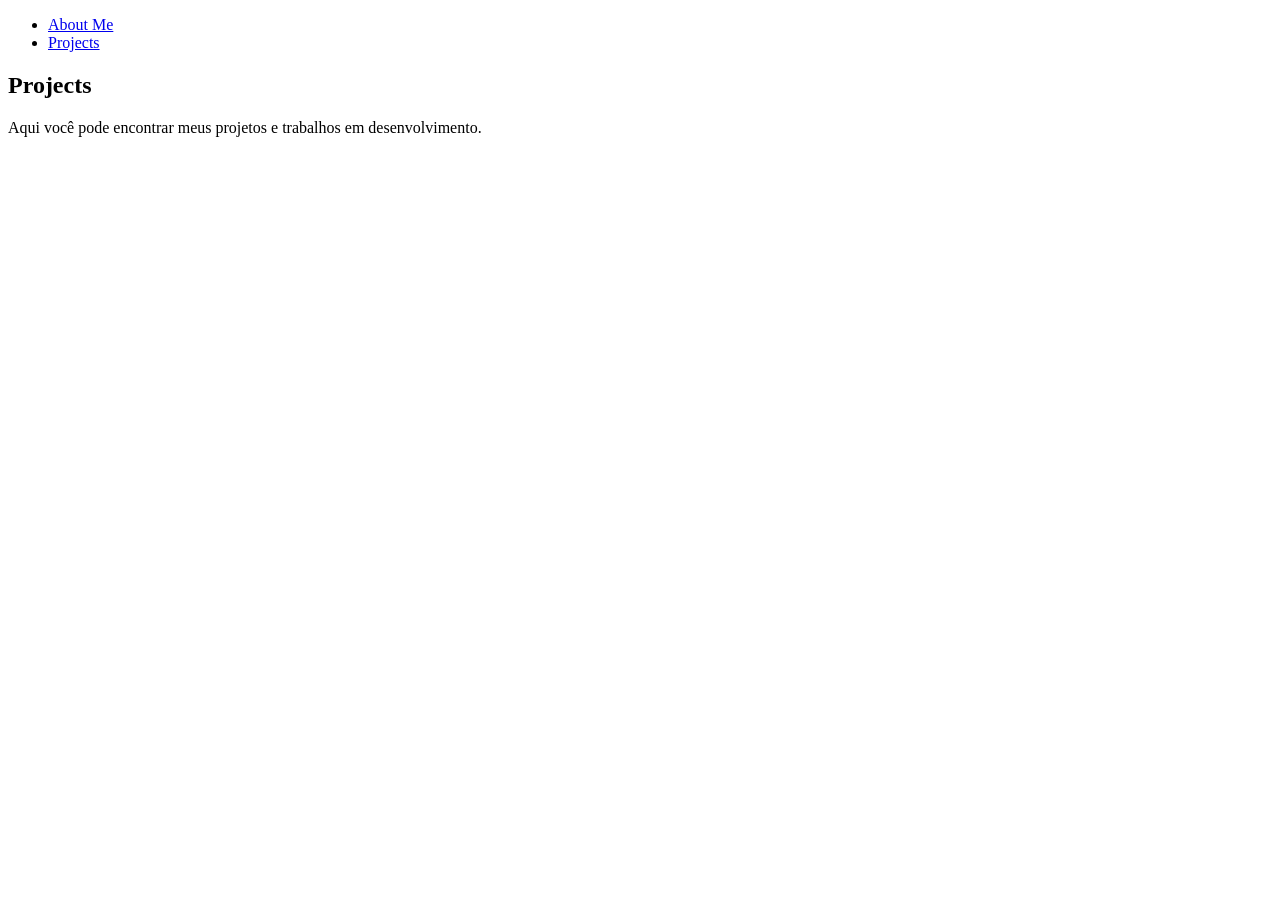
==== Projects.html @ f8406658 "add Projects file" ====
<!DOCTYPE html>
<html lang="en">
<head>
    <meta charset="UTF-8">
    <meta name="viewport" content="width=device-width, initial-scale=1.0">
    <title>Projects</title>
    <link rel="stylesheet" href="style.css"> 
</head>

<body>

    <!-- Navigation Bar -->
    <nav class="navbar">
        <ul>
            <li><a href="index.html">About Me</a></li>
            <li><a href="Projects.html">Projects</a></li>
        </ul>
    </nav>

    <div class="container">
        <section class="projects">
            <h2>Projects</h2>
            <p>Aqui você pode encontrar meus projetos e trabalhos em desenvolvimento.</p>
        </section>
    </div>

    <footer></footer>
</body>
</html>
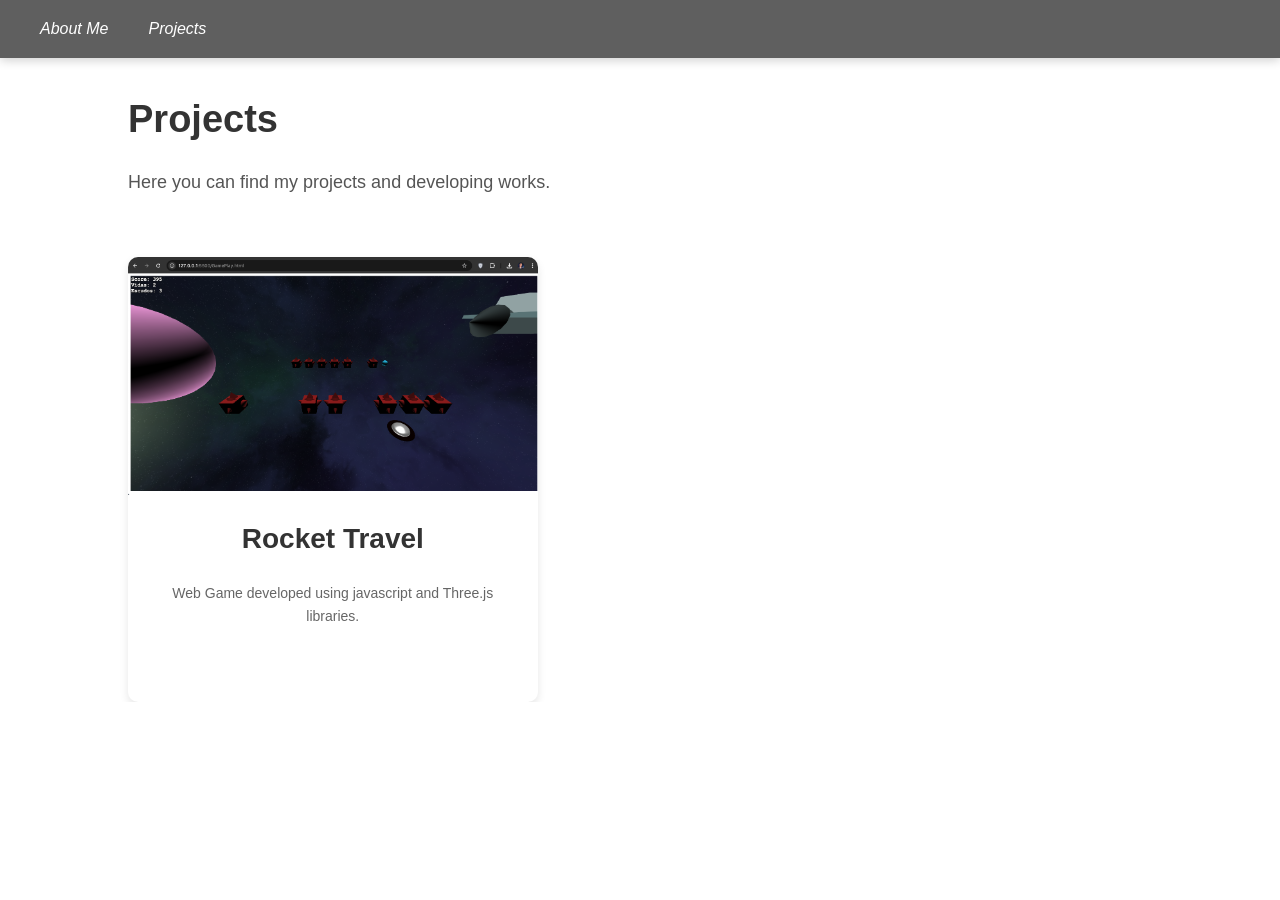
==== commit 6a73cc2d: "add a computer graphics project" ====
--- a/Projects.html
+++ b/Projects.html
@@ -20,9 +20,29 @@
     <div class="container">
         <section class="projects">
             <h2>Projects</h2>
-            <p>Aqui você pode encontrar meus projetos e trabalhos em desenvolvimento.</p>
+            <p>Here you can find my projects and developing works.</p>
+
+            <div class="project-list">
+                
+                <!-- Projeto 1 -->
+                 <div class="project">
+                    <a href="https://github.com/dafonso19/Rocket-Game_Computac-o-Gr-fica" target="_blank">
+                        <img src="Images/Screenshot 2025-02-06 at 12.26.40.png" alt="Rocket Travel">
+                        <h3>Rocket Travel</h3>
+                        <p>Web Game developed using javascript and Three.js libraries.</p>
+                    </a>
+                 </div>
+
+
+            </div>
+
         </section>
     </div>
+
+
+
+
+
 
     <footer></footer>
 </body>
--- a/style.css
+++ b/style.css
@@ -0,0 +1,233 @@
+:root {
+    --primary-color: #000000;
+    --secondary-color: #333;
+    --background-color: #ffffff;
+    --text-color: #333;
+    --card-background: #fff;
+    --card-shadow: rgba(0, 0, 0, 0);
+}
+
+body {
+    font-family: Arial, sans-serif;
+    margin: 0;
+    padding: 0;
+    line-height: 1.6;
+    background-color: var(--background-color);
+    color: var(--text-color);
+    text-align: justify;
+}
+
+header {
+    background: none;
+    color: #fff;
+    padding: 1rem 0;
+    text-align: center;
+}
+.container {
+    width: 80%;
+    margin: 0 auto;
+    overflow: hidden;
+    padding: 0 2rem;
+}
+.profile {
+    text-align: center;
+    margin: 0;
+    padding: 0rem;
+    border: none;  /* 1px solid red;  none */ 
+} 
+
+.profile img {
+    width: 150px;
+    height: 150px;
+    border-radius: 50%;
+    margin-bottom: 1rem;
+    border: 4px solid #000000;
+}
+.profile h2 {
+    color: var(--secondary-color);   /*var(--secondary-color)*/
+}
+.experience, .about-me, .education, .skills {
+    background: var(--card-background);
+    padding: 1rem;
+    margin-bottom: 2rem;
+    border-radius: 5px;
+    
+}
+.experience h2, .about-me h2, .education h2, .skills h2 {
+    font-size: 2rem;
+    margin-top: 0;
+    color: var(--primary-color);
+    text-align: center;
+    margin: 2rem 0;
+    
+
+}
+.education {
+    width: 50%;
+    padding: 1rem;
+    background: var(--card-background);
+    border-radius: 5px;
+    
+}
+.skills {
+    width: 50%;
+    padding: 1rem;
+    background: var(--card-background);
+    border-radius: 5px;
+    
+}
+footer {
+    text-align: center;
+    padding: 1rem;
+    color: #fff;
+    margin-top: 2rem;
+}
+footer p {
+    margin: 0;
+}
+@media (max-width: 768px) {
+    .education-skills-container {
+    flex-direction: column;
+    }
+    .education, .skills {
+        width: 100%;
+    }
+    .container {
+    width: 90%;
+    }
+    .profile img {
+    width: 100px;
+    height: 100px;
+    }
+    .contact-details {
+        flex-direction: column;
+        align-items: center;
+    }
+}
+
+.navbar {
+    background: #5f5f5f ; /* Tom escuro translúcido */
+    padding: 0px 0px;
+    display: flex;
+    justify-content: left;
+    top: 0;
+    width: 100%;
+    backdrop-filter: blur(5px); /* Efeito de vidro fosco */
+    box-shadow: 0 2px 10px rgba(0, 0, 0, 0.2);
+    z-index: 1000;
+}
+
+/* Estilo da lista da navbar */
+.navbar ul {
+    list-style: none;
+    display: flex;
+    gap: 40px;
+}
+
+/* Estilo dos links */
+.navbar ul li a {
+    text-decoration: none;
+    font-style: italic; /* Texto em itálico */
+    font-size: 16px;
+    color: white;
+    transition: color 0.3s ease-in-out, transform 0.2s;
+}
+
+/* Efeito ao passar o mouse */
+.navbar ul li a:hover {
+    color: #d4a373; /* Um tom quente para destacar */
+    transform: scale(1.1);
+}
+
+
+.education-skills-container {
+display: flex;
+align-items: stretch;
+justify-content: space-between;
+gap: 20px; 
+width: 100%;
+padding: 0px;
+}
+.education, .skills {
+padding: 1rem;
+flex: 1;  /* Ensure sections take equal space */
+}
+.separator {
+width: 2px;
+background-color: #cccccc;
+height: auto;
+margin: 0;
+align-self: stretch;
+}
+html {
+scroll-behavior: smooth;
+}
+
+
+
+/* Estilização dos projetos */
+
+.project-image {
+    display: block;
+    max-width: 40%;  /* Define um tamanho máximo */
+    height: auto;
+    margin: 20px auto;  /* Centraliza horizontalmente */
+    border-radius: 10px;  /* Bordas arredondadas */
+    box-shadow: 0px 4px 10px rgba(0, 0, 0, 0.2); /* Adiciona uma sombra leve */
+    transition: transform 0.3s ease-in-out;
+}
+
+.project-list {
+    display: flex;
+    justify-content: space-between;
+    flex-wrap: wrap;
+    gap: 40px;
+    margin-top: 0px; /* espacamento acima da lista de projetos*/
+}
+
+.project {
+    background-color: white;
+    border-radius: 10px;
+    box-shadow: 0px 4px 8px rgba(0, 0, 0, 0.1);
+    overflow: hidden;
+    text-align: center;
+    width: 40%;
+}
+
+.project img {
+    width: 100%;
+    height: auto;
+}
+
+.projects h2 { /* titulo projects*/
+    font-size: 38px;
+    margin-bottom: 15px; /* Adiciona espaço abaixo do título */
+}
+.projects p { /* frase abaixo do titulo*/
+    font-size: 18px;
+    color: #555;  
+    margin-bottom: 60px; /* Espaço abaixo da frase */
+}
+
+.project h3 { /* titulo do projeto*/ 
+    margin: 15px 0 20px;
+    color: #333;
+    font-size: 28px;
+}
+
+.project p { /* descricao do projeto */
+    padding: 0 25px 15px;
+    color: #666;
+    font-size: 14px;
+}
+
+.project a {
+    text-decoration: none;
+    color: inherit;
+    display: block;
+}
+
+.project:hover {
+    transform: scale(1.05); /* Efeito de zoom ao passar o mouse */
+    transition: 0.3s;
+}
